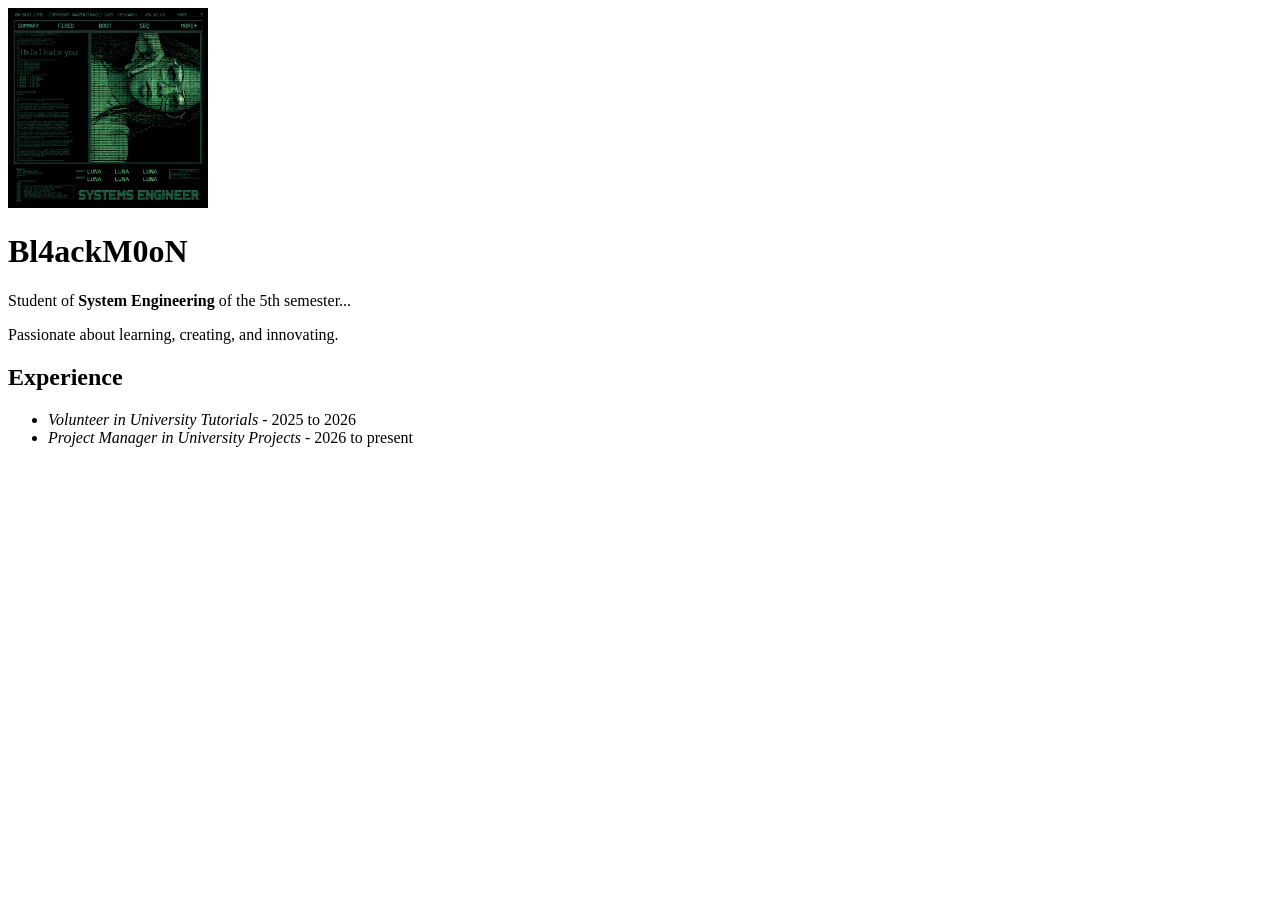
==== HTML-Curse/index.html @ 652ccf7f "Add: Day 1 (HTML), Title and basic structure of body page" ====
<!-- DOCTYPE html: Is the document type declaration for an HTML5 document -->
<!DOCTYPE html>
<!-- html: Is the root element of an HTML5 document -->
<html lang="en">
    <head>
        <meta charset="UTF-8">
        <!-- viewport: Meta tag for responsive design -->
        <meta name="viewport" content="width=device-width, initial-scale=1.0">
        
        <title>Bl4ackM0oN</title>

        <!--metadata: important information about the page-->

        <!-- description: Meta tag for the page's description -->
        <meta name="description" content="Bl4ackM0oN's portfolio webpage: showcasing experience and passion for learning, creating, and innovating.">
        <!-- keywords: Meta tag for the page's keywords -->
        <meta name="keywords" content="Bl4ackM0oN, personal webpage, System Engineering, student, experience">
        <!-- author: Meta tag for the page's author -->
        <meta name="author" content="Bl4ackM0oN">
        <!-- robots: Meta tag for search engine indexing -->
        <meta name="robots" content="index, follow">
        
        <!-- OPEN GRAPH: Meta tags for social media sharing -->
        


        <!-- link: Element to link external resources, such as stylesheets -->
        
        <!-- icon: Meta tag for the page's icon -->
        <link rel="icon" href="./images/Myself.png" type="image/png">

    </head>
    
    <body>
        <header>
            <img
            id="profile-picture"
            src="./images/Myself.png" 
            alt="Bl4ackM0oN's profile picture" 
            title="Bl4ackM0oN's profile picture" 
            width="200" 
            height="200"
            />
            <h1>Bl4ackM0oN</h1>
            <!-- strong:  label for bold text-->
            <p class="description">Student of <strong>System Engineering</strong> of the 5th semester...</p>
            <p class="description">Passionate about learning, creating, and innovating.</p>
        </header>
        
        <main>
            <h2>Experience</h2>
            <ul>
                <!-- em: label for italic text (not how a style), is used for semantic emphasis (most than common text, but less that strong)-->
                <li><em>Volunteer in University Tutorials</em> - 2025 to 2026</li>
                <li><em>Project Manager in University Projects</em> - 2026 to present</li>
            </ul>
        </main>
        
        <footer>
        </footer>
    
    </body>
</html>
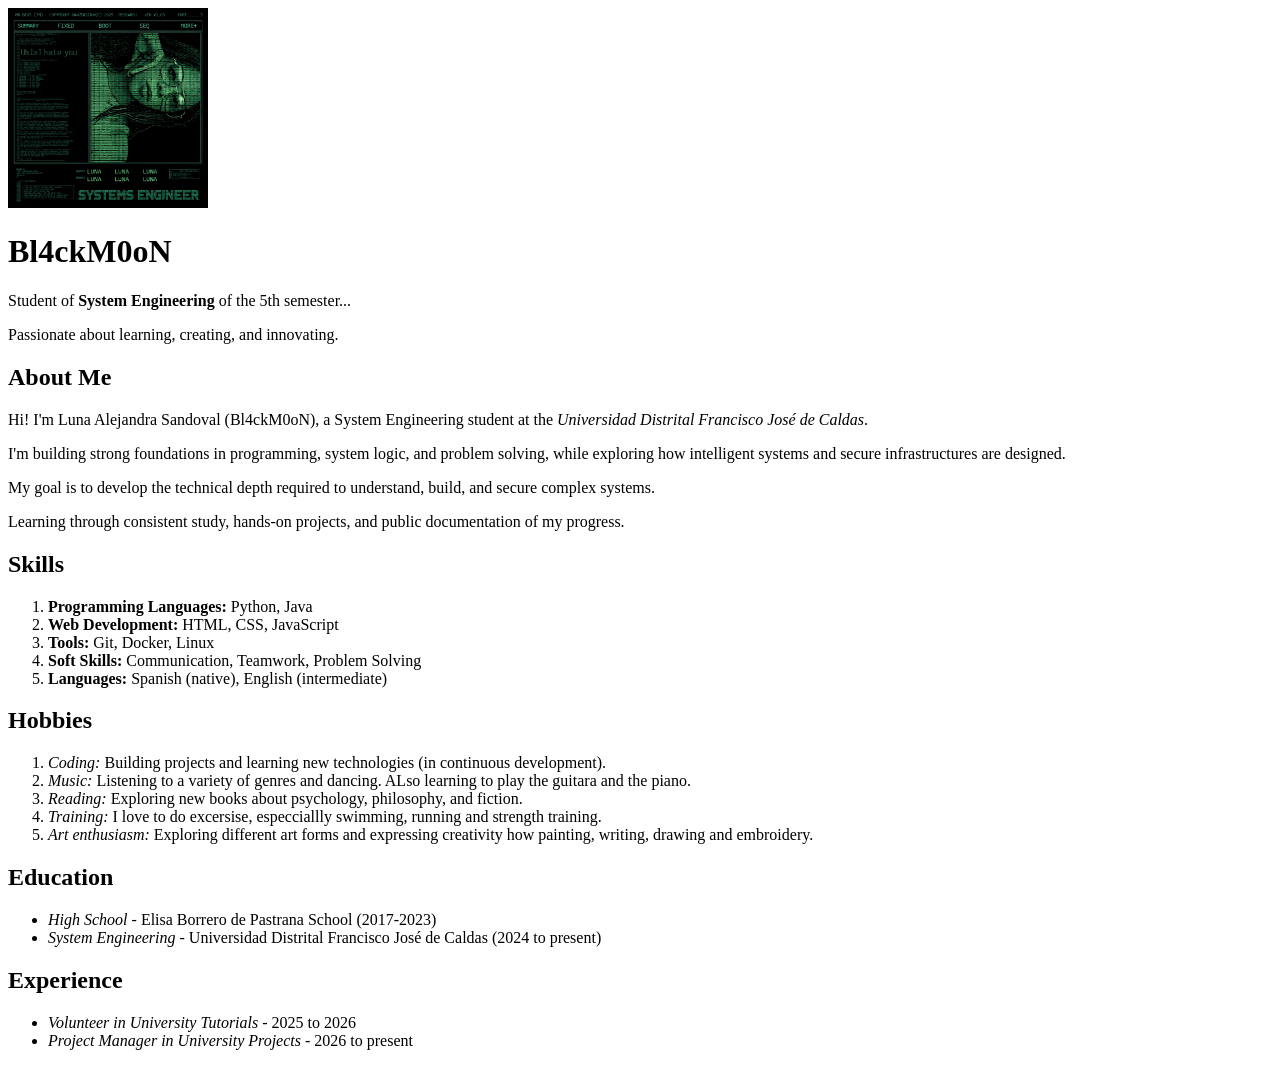
==== commit 7d87c4ee: "Day 2: HTML structure advance" ====
--- a/HTML-Curse/index.html
+++ b/HTML-Curse/index.html
@@ -7,27 +7,36 @@
         <!-- viewport: Meta tag for responsive design -->
         <meta name="viewport" content="width=device-width, initial-scale=1.0">
         
-        <title>Bl4ackM0oN</title>
+        <title>Bl4ckM0oN</title>
 
         <!--metadata: important information about the page-->
 
         <!-- description: Meta tag for the page's description -->
-        <meta name="description" content="Bl4ackM0oN's portfolio webpage: showcasing experience and passion for learning, creating, and innovating.">
+        <meta name="description" content="Bl4ckM0oN's portfolio webpage: showcasing experience and passion for learning, creating, and innovating.">
         <!-- keywords: Meta tag for the page's keywords -->
-        <meta name="keywords" content="Bl4ackM0oN, personal webpage, System Engineering, student, experience">
+        <meta name="keywords" content="Bl4ckM0oN, personal webpage, System Engineering, student, experience">
         <!-- author: Meta tag for the page's author -->
-        <meta name="author" content="Bl4ackM0oN">
+        <meta name="author" content="Bl4ckM0oN">
         <!-- robots: Meta tag for search engine indexing -->
         <meta name="robots" content="index, follow">
         
         <!-- OPEN GRAPH: Meta tags for social media sharing -->
-        
+        <meta property="og:title" content="Bl4ckM0oN Portfolio">
+        <meta property="og:description" content="Bl4ckM0oN's portfolio webpage: showcasing experience and passion for learning, creating, and innovating.">
+        <meta property="og:image" content="./images/Myself.png">   
+        <meta property="og:image-alt" content="Bl4ckM0oN's profile picture">      
+
 
 
         <!-- link: Element to link external resources, such as stylesheets -->
         
         <!-- icon: Meta tag for the page's icon -->
         <link rel="icon" href="./images/Myself.png" type="image/png">
+
+        <!-- rel=alternate: Link to an alternate version of the page -->
+        <link rel="alternate" href="" hreflang="es">
+        <!-- rel=canonical: Link to the canonical version of the page -->
+        <link rel="canonical" href="">
 
     </head>
     
@@ -36,24 +45,71 @@
             <img
             id="profile-picture"
             src="./images/Myself.png" 
-            alt="Bl4ackM0oN's profile picture" 
-            title="Bl4ackM0oN's profile picture" 
+            alt="Bl4ckM0oN's profile picture" 
+            title="Bl4ckM0oN's profile picture" 
             width="200" 
             height="200"
             />
-            <h1>Bl4ackM0oN</h1>
+            <h1>Bl4ckM0oN</h1>
             <!-- strong:  label for bold text-->
             <p class="description">Student of <strong>System Engineering</strong> of the 5th semester...</p>
             <p class="description">Passionate about learning, creating, and innovating.</p>
         </header>
         
         <main>
-            <h2>Experience</h2>
-            <ul>
-                <!-- em: label for italic text (not how a style), is used for semantic emphasis (most than common text, but less that strong)-->
-                <li><em>Volunteer in University Tutorials</em> - 2025 to 2026</li>
-                <li><em>Project Manager in University Projects</em> - 2026 to present</li>
-            </ul>
+            <section class="about me">
+                <h2>About Me</h2>
+                <p>Hi! I'm Luna Alejandra Sandoval (Bl4ckM0oN), a System Engineering student at the <em>Universidad Distrital Francisco José de Caldas</em>.</p>
+                <p>I'm building strong foundations in programming, system logic, and problem solving, while exploring how intelligent systems and secure infrastructures are designed.</p>
+                
+                <div id="my-goal">
+                    <p>My goal is to develop the technical depth required to understand, build, and secure complex systems.</p>
+                    <p id="inspiration">Learning through consistent study, hands-on projects, and public documentation of my progress.</p>
+                </div>
+
+                <section class="skills-hobbies">
+                    <div id="skills">
+                        <h2>Skills</h2>
+                        <ol>
+                            <li><strong>Programming Languages:</strong> Python, Java</li>
+                            <li><strong>Web Development:</strong> HTML, CSS, JavaScript</li>
+                            <li><strong>Tools:</strong> Git, Docker, Linux</li>
+                            <li><strong>Soft Skills:</strong> Communication, Teamwork, Problem Solving</li>
+                            <li><strong>Languages:</strong> Spanish (native), English (intermediate)</li>
+                        </ol>
+                    </div>
+
+                    <div id="hobbies">
+                        <h2>Hobbies</h2>
+                        <ol>
+                            <li><em>Coding:</em> Building projects and learning new technologies (in continuous development).</li>
+                            <li><em>Music:</em> Listening to a variety of genres and dancing. ALso learning to play the guitara and the piano.</li>
+                            <li><em>Reading:</em> Exploring new books about psychology, philosophy, and fiction.</li>
+                            <li><em>Training:</em> I love to do excersise, especciallly swimming, running and strength training.</li>
+                            <li><em>Art enthusiasm:</em> Exploring different art forms and expressing creativity how painting, writing, drawing and embroidery.</li>
+                        </ol>
+                </section>
+            </section>
+            
+            <section class="education-experience">
+                <div id="education">
+                    <h2>Education</h2>
+                    <ul>
+                        <li><em>High School</em> - Elisa Borrero de Pastrana School (2017-2023)</li>
+                        <li><em>System Engineering</em> - Universidad Distrital Francisco José de Caldas (2024 to present)</li>
+                    </ul>
+                </div>
+                <div id="experience">
+                    <h2>Experience</h2>
+                    <ul>
+                        <!-- em: label for italic text (not how a style), is used for semantic emphasis (most than common text, but less that strong)-->
+                        <li><em>Volunteer in University Tutorials</em> - 2025 to 2026</li>
+                        <li><em>Project Manager in University Projects</em> - 2026 to present</li>
+                    </ul>
+                </div>
+            </section>
+
+            
         </main>
         
         <footer>
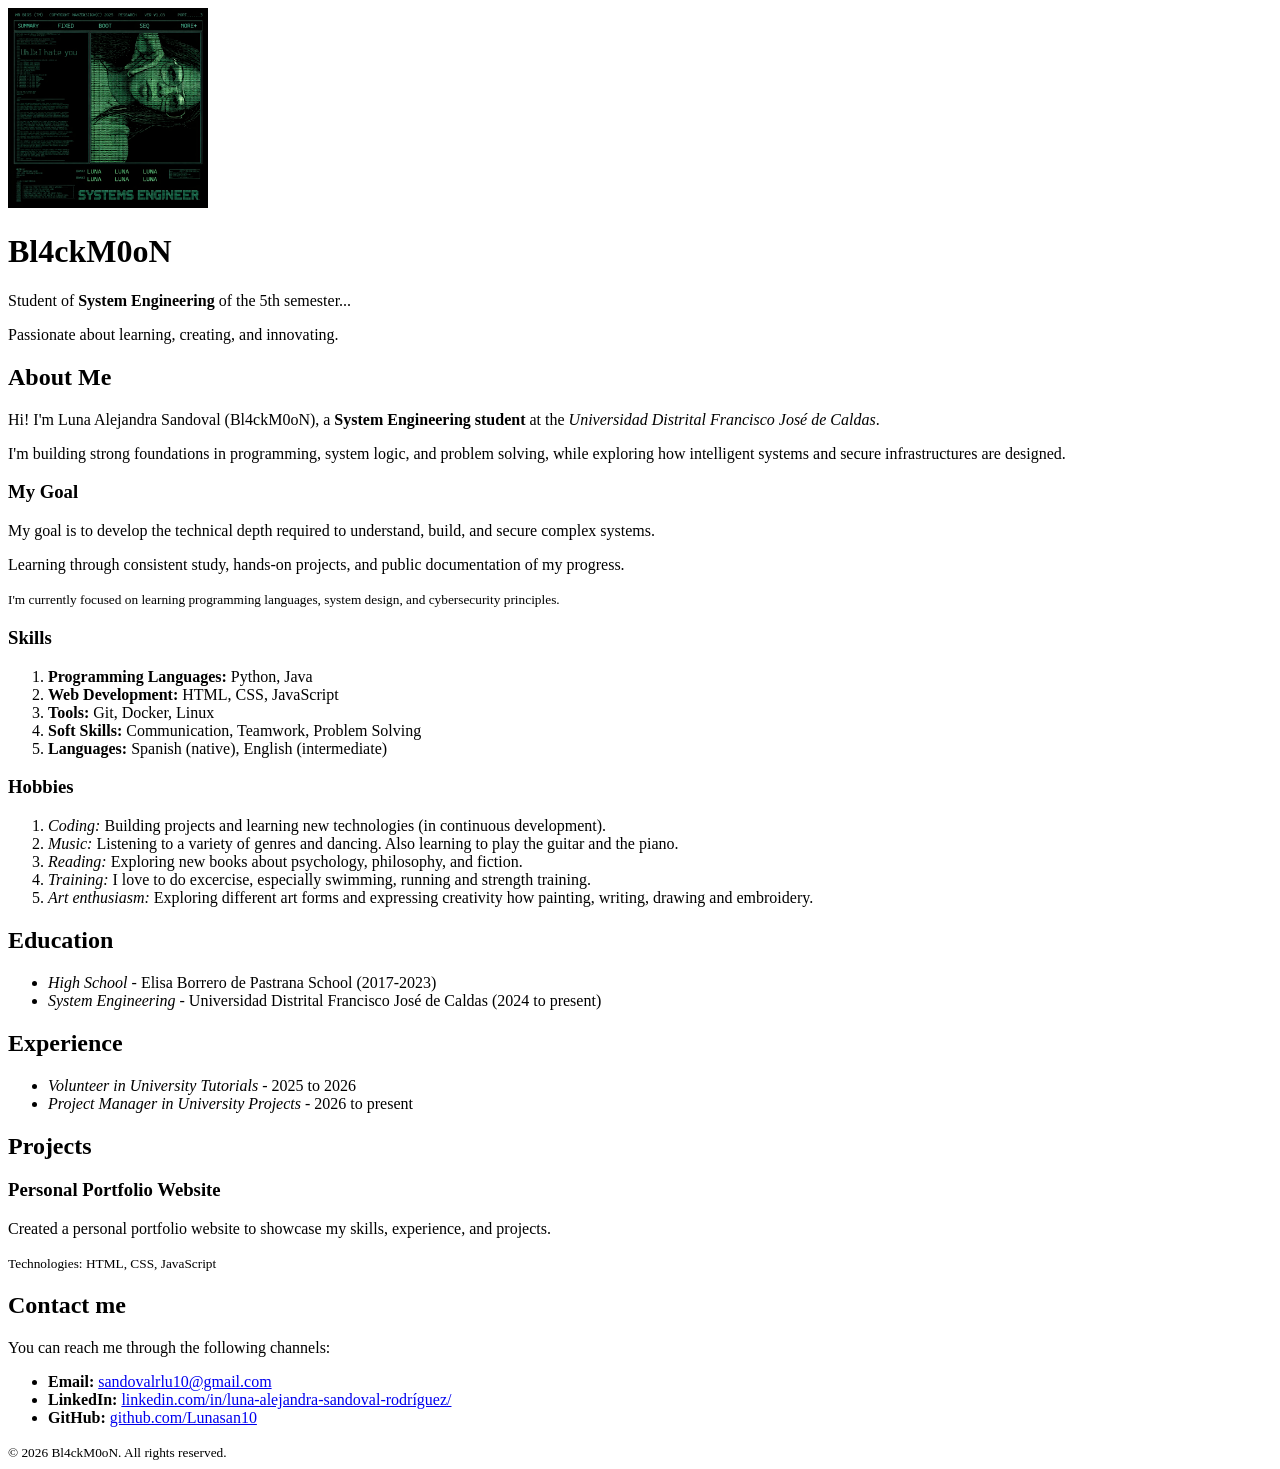
==== commit 37f4f97a: "Day 3: fix and advance in HTML structure" ====
--- a/HTML-Curse/index.html
+++ b/HTML-Curse/index.html
@@ -45,7 +45,7 @@
             <img
             id="profile-picture"
             src="./images/Myself.png" 
-            alt="Bl4ckM0oN's profile picture" 
+            alt="Portrait of Luna Alejandra Sandoval, also known as Bl4ckM0oN" 
             title="Bl4ckM0oN's profile picture" 
             width="200" 
             height="200"
@@ -57,19 +57,26 @@
         </header>
         
         <main>
-            <section class="about me">
+            <section class="about-me">
                 <h2>About Me</h2>
-                <p>Hi! I'm Luna Alejandra Sandoval (Bl4ckM0oN), a System Engineering student at the <em>Universidad Distrital Francisco José de Caldas</em>.</p>
+                <p>Hi! I'm Luna Alejandra Sandoval (Bl4ckM0oN), a <strong>System Engineering student</strong> at the <em>Universidad Distrital Francisco José de Caldas</em>.</p>
                 <p>I'm building strong foundations in programming, system logic, and problem solving, while exploring how intelligent systems and secure infrastructures are designed.</p>
                 
-                <div id="my-goal">
+                <!-- aside: Element for additional information -->
+                <aside id="my-goal">
+                    <header>
+                        <h3>My Goal</h3>
+                    </header>
                     <p>My goal is to develop the technical depth required to understand, build, and secure complex systems.</p>
-                    <p id="inspiration">Learning through consistent study, hands-on projects, and public documentation of my progress.</p>
-                </div>
-
-                <section class="skills-hobbies">
-                    <div id="skills">
-                        <h2>Skills</h2>
+                    <p><span>Learning through consistent study, hands-on projects, and public documentation of my progress.</span></p>
+                    <footer>
+                        <small>I'm currently focused on learning programming languages, system design, and cybersecurity principles.</small>
+                    </footer>
+                </aside>
+                
+                <section class="details">
+                    <section id="skills">
+                        <h3>Skills</h3>
                         <ol>
                             <li><strong>Programming Languages:</strong> Python, Java</li>
                             <li><strong>Web Development:</strong> HTML, CSS, JavaScript</li>
@@ -77,42 +84,70 @@
                             <li><strong>Soft Skills:</strong> Communication, Teamwork, Problem Solving</li>
                             <li><strong>Languages:</strong> Spanish (native), English (intermediate)</li>
                         </ol>
-                    </div>
+                    </section>
 
-                    <div id="hobbies">
-                        <h2>Hobbies</h2>
+                    <section id="hobbies">
+                        <h3>Hobbies</h3>
                         <ol>
                             <li><em>Coding:</em> Building projects and learning new technologies (in continuous development).</li>
-                            <li><em>Music:</em> Listening to a variety of genres and dancing. ALso learning to play the guitara and the piano.</li>
+                            <li><em>Music:</em> Listening to a variety of genres and dancing. Also learning to play the guitar and the piano.</li>
                             <li><em>Reading:</em> Exploring new books about psychology, philosophy, and fiction.</li>
-                            <li><em>Training:</em> I love to do excersise, especciallly swimming, running and strength training.</li>
+                            <li><em>Training:</em> I love to do excercise, especially swimming, running and strength training.</li>
                             <li><em>Art enthusiasm:</em> Exploring different art forms and expressing creativity how painting, writing, drawing and embroidery.</li>
                         </ol>
+                    </section>
                 </section>
+
             </section>
             
             <section class="education-experience">
-                <div id="education">
+                <section id="education">
                     <h2>Education</h2>
                     <ul>
                         <li><em>High School</em> - Elisa Borrero de Pastrana School (2017-2023)</li>
                         <li><em>System Engineering</em> - Universidad Distrital Francisco José de Caldas (2024 to present)</li>
                     </ul>
-                </div>
-                <div id="experience">
+                </section>
+                <section id="experience">
                     <h2>Experience</h2>
                     <ul>
                         <!-- em: label for italic text (not how a style), is used for semantic emphasis (most than common text, but less that strong)-->
                         <li><em>Volunteer in University Tutorials</em> - 2025 to 2026</li>
                         <li><em>Project Manager in University Projects</em> - 2026 to present</li>
                     </ul>
-                </div>
+                </section>
             </section>
 
+            <section class="projects">
+                <h2>Projects</h2>
+                <article>
+                    <header>
+                        <h3>Personal Portfolio Website</h3>
+                    </header>
+                    <p>Created a personal portfolio website to showcase my skills, experience, and projects.</p>
+                    <footer>
+                        <small>Technologies: HTML, CSS, JavaScript</small>
+                    </footer>
+                </article>
+            </section>
+
+            <section class="contact">
+                <h2>Contact me</h2>
+                <p>You can reach me through the following channels:</p>
+                <ul>
+                    <!-- a: Anchor element for hyperlinks -->
+                    <!-- target='_blank': Opens the link in a new tab -->
+                    <!-- rel="noopener noreferrer": Security measure for external links -->
+                    <li><strong>Email:</strong> <a href="mailto:sandovalrlu10@gmail.com">sandovalrlu10@gmail.com</a></li>
+                    <li><strong>LinkedIn:</strong> <a rel="noopener noreferrer" target="_blank" href="https://www.linkedin.com/in/luna-alejandra-sandoval-rodríguez-8b4563256/">linkedin.com/in/luna-alejandra-sandoval-rodríguez/</a></li>
+                    <li><strong>GitHub:</strong> <a rel="noopener noreferrer" target="_blank" href="https://github.com/Lunasan10">github.com/Lunasan10</a></li>
+                </ul>
+            </section>
             
         </main>
         
         <footer>
+            <small>&copy; 2026 Bl4ckM0oN. All rights reserved.</small>
         </footer>
     
     </body>
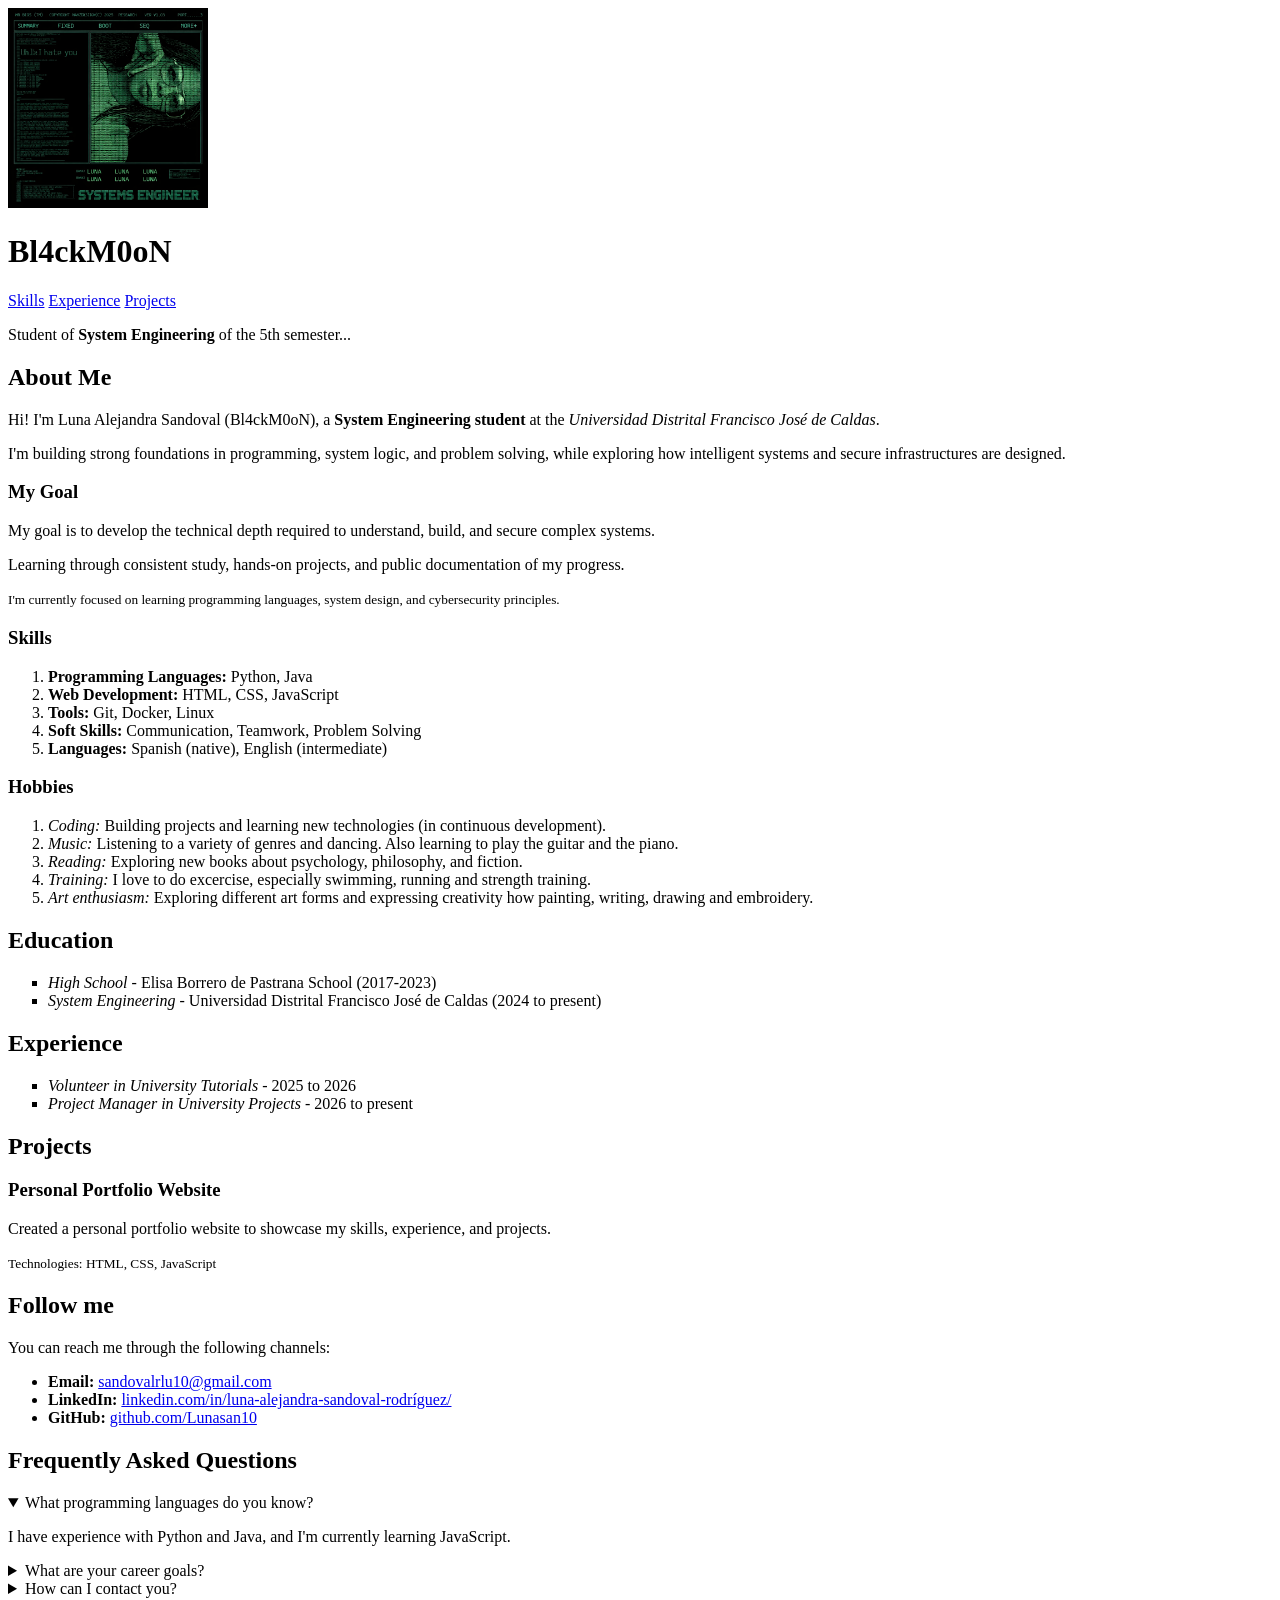
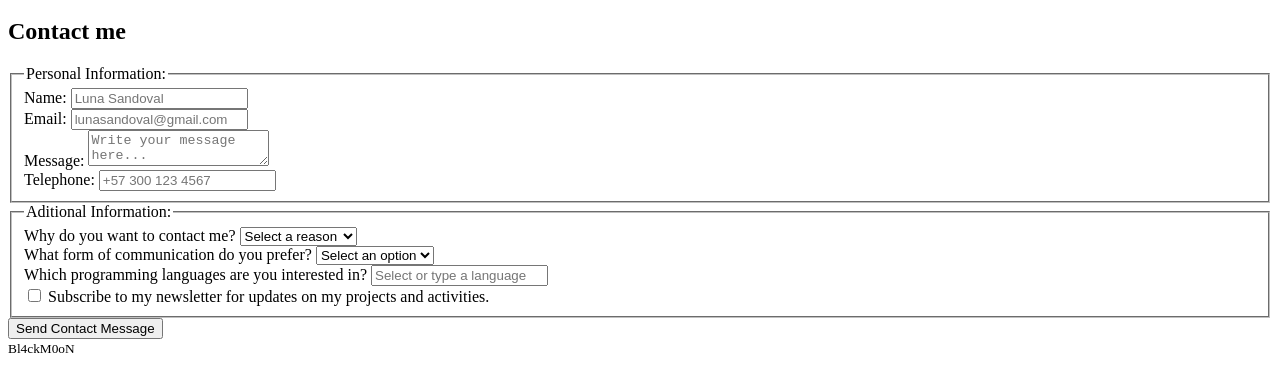
==== commit 6777e52d: "Day 4: Advance in HTML structure" ====
--- a/HTML-Curse/index.html
+++ b/HTML-Curse/index.html
@@ -19,6 +19,8 @@
         <meta name="author" content="Bl4ckM0oN">
         <!-- robots: Meta tag for search engine indexing -->
         <meta name="robots" content="index, follow">
+        <!-- frame-ancestors: Meta tag for Content Security Policy, specifies which sources can embed the page -->
+        <meta http-equiv="Content-Security-Policy" content="frame-antecestors 'none';">
         
         <!-- OPEN GRAPH: Meta tags for social media sharing -->
         <meta property="og:title" content="Bl4ckM0oN Portfolio">
@@ -42,22 +44,30 @@
     
     <body>
         <header>
-            <img
-            id="profile-picture"
-            src="./images/Myself.png" 
-            alt="Portrait of Luna Alejandra Sandoval, also known as Bl4ckM0oN" 
-            title="Bl4ckM0oN's profile picture" 
-            width="200" 
-            height="200"
-            />
+            <a href="./images/Myself.png">
+                <img
+                id="profile-picture"
+                src="./images/Myself.png" 
+                alt="Portrait of Luna Alejandra Sandoval, also known as Bl4ckM0oN" 
+                title="Bl4ckM0oN's profile picture" 
+                width="200" 
+                height="200"
+                />
+            </a>
             <h1>Bl4ckM0oN</h1>
+            <!-- nav: Navigation element -->
+            <nav>
+                <!-- for internal navigation, I need to reference to id -->
+                <a href="#skills">Skills</a>
+                <a href="#experience">Experience</a>
+                <a href="#projects">Projects</a>
+            </nav>
             <!-- strong:  label for bold text-->
-            <p class="description">Student of <strong>System Engineering</strong> of the 5th semester...</p>
-            <p class="description">Passionate about learning, creating, and innovating.</p>
+            <p>Student of <strong>System Engineering</strong> of the 5th semester...</p>
         </header>
         
         <main>
-            <section class="about-me">
+            <section id="about-me">
                 <h2>About Me</h2>
                 <p>Hi! I'm Luna Alejandra Sandoval (Bl4ckM0oN), a <strong>System Engineering student</strong> at the <em>Universidad Distrital Francisco José de Caldas</em>.</p>
                 <p>I'm building strong foundations in programming, system logic, and problem solving, while exploring how intelligent systems and secure infrastructures are designed.</p>
@@ -103,14 +113,14 @@
             <section class="education-experience">
                 <section id="education">
                     <h2>Education</h2>
-                    <ul>
+                    <ul type="square">
                         <li><em>High School</em> - Elisa Borrero de Pastrana School (2017-2023)</li>
                         <li><em>System Engineering</em> - Universidad Distrital Francisco José de Caldas (2024 to present)</li>
                     </ul>
                 </section>
                 <section id="experience">
                     <h2>Experience</h2>
-                    <ul>
+                    <ul type="square">
                         <!-- em: label for italic text (not how a style), is used for semantic emphasis (most than common text, but less that strong)-->
                         <li><em>Volunteer in University Tutorials</em> - 2025 to 2026</li>
                         <li><em>Project Manager in University Projects</em> - 2026 to present</li>
@@ -118,7 +128,7 @@
                 </section>
             </section>
 
-            <section class="projects">
+            <section id="projects">
                 <h2>Projects</h2>
                 <article>
                     <header>
@@ -131,8 +141,8 @@
                 </article>
             </section>
 
-            <section class="contact">
-                <h2>Contact me</h2>
+            <section id="follow-me">
+                <h2>Follow me</h2>
                 <p>You can reach me through the following channels:</p>
                 <ul>
                     <!-- a: Anchor element for hyperlinks -->
@@ -143,11 +153,116 @@
                     <li><strong>GitHub:</strong> <a rel="noopener noreferrer" target="_blank" href="https://github.com/Lunasan10">github.com/Lunasan10</a></li>
                 </ul>
             </section>
-            
+
+            <section id="frecuently-questions">
+                <h2>Frequently Asked Questions</h2>
+                
+                <details open>
+                    <summary>What programming languages do you know?</summary>
+                    <p>I have experience with Python and Java, and I'm currently learning JavaScript.</p>
+                </details>
+
+                <details>
+                    <summary>What are your career goals?</summary>
+                    <p>My goal is to become a skilled software engineer, specializing in system design and cybersecurity.</p>
+                </details>
+
+                <details>
+                    <summary>How can I contact you?</summary>
+                    <p>You can reach me through the following channels:</p>
+                    <a href="#follow-me">Follow me</a>
+                    <p>Or in the contact form below.</p>
+                    <a href="#contact-me">Contact me</a>
+                </details>
+
+            </section>
         </main>
         
         <footer>
-            <small>&copy; 2026 Bl4ckM0oN. All rights reserved.</small>
+            <section id="contact-me">
+                <h2>Contact me</h2>
+                <!-- form: Element for creating an HTML form -->
+                <form method="post" action="/">
+                    <!-- fieldset: Element for grouping related form elements -->
+                    <fieldset>
+                        <!-- legend: Element for providing a caption for a fieldset -->
+                        <legend>Personal Information:</legend>
+                        
+                        <div>
+                            <label>Name:
+                                <input required type="text" name="name" placeholder="Luna Sandoval">
+                            </label>
+                        </div>
+                        
+                        <div>
+                            <label>Email:
+                                <input required type="email" name="email" placeholder="lunasandoval@gmail.com">
+                            </label>
+                        </div>
+                        
+                        <div>
+                            <label>Message:
+                                <textarea required name="message" placeholder="Write your message here..."></textarea>
+                            </label>
+                        </div>
+
+                        <div>
+                            <label>Telephone:
+                                <input type="tel" name="telephone" placeholder="+57 300 123 4567" pattern="^\+\d{2} \d{3} \d{3} \d{4}$">
+                            </label>
+                        </div>
+                    </fieldset>
+                    <fieldset>
+                        <legend>Aditional Information:</legend>                        
+                    
+                        <div>
+                            <label>Why do you want to contact me?
+                                <select name="reason" required>
+                                    <option value="" disabled selected>Select a reason</option>
+                                    <option value="collaboration">Collaboration</option>
+                                    <option value="job-opportunity">Job Opportunity</option>
+                                    <option value="general-inquiry">General Inquiry</option>
+                                    <option value="other">Other</option>
+                                </select>
+                            </label>
+                        </div>
+
+                        <div>
+                            <label>What form of communication do you prefer?
+                                <select name="communication-preference">
+                                    <option value="" disabled selected>Select an option</option>
+                                    <option value="email">Email</option>
+                                    <option value="phone">Phone</option>
+                                </select>
+                            </label>
+                        </div>
+
+                        <datalist id="languages">
+                            <option value="Python">Python</option>
+                            <option value="JavaScript">JavaScript</option>
+                            <option value="Java">Java</option>
+                            <option value="C++">C++</option>
+                        </datalist>
+
+                        <div>
+                            <label>Which programming languages are you interested in?
+                                <input list="languages" name="programming-languages" placeholder="Select or type a language">
+                            </label>
+                        </div>
+                        
+                        <div>
+                            <label>
+                                <input type="checkbox" name="subscribe" value="yes">
+                                Subscribe to my newsletter for updates on my projects and activities.
+                            </label>
+                        </div>
+                        
+                    </fieldset>
+                    <button type="submit">Send Contact Message</button>
+                </form>
+            </section>
+
+            <small> Bl4ckM0oN </small>
         </footer>
     
     </body>
